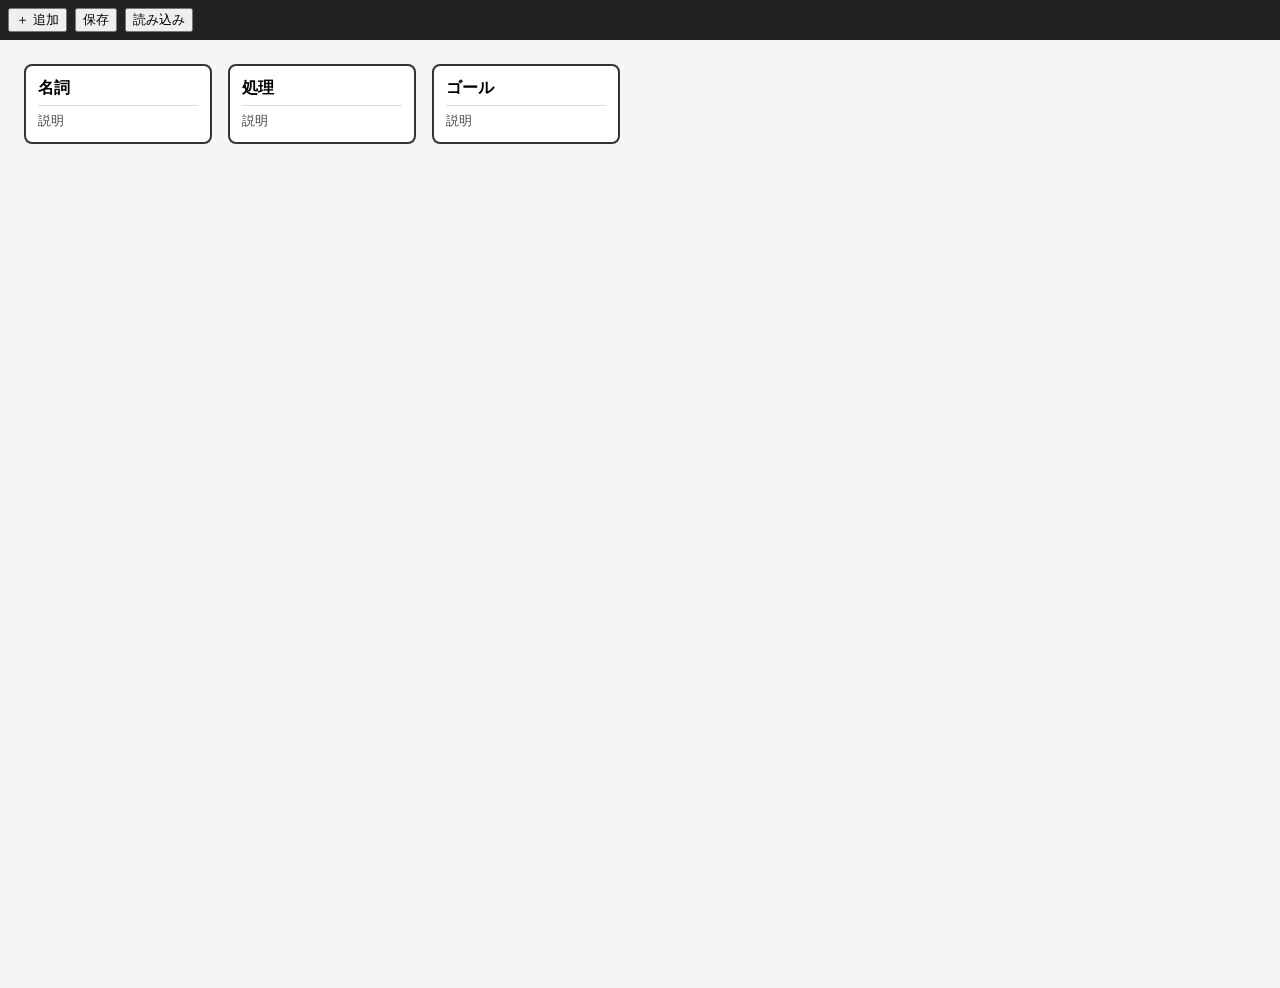
==== index.htm @ 6ad39214 "Add initial HTML structure and functionality" ====
<!DOCTYPE html>
<html lang="ja">
<head>
  <meta charset="UTF-8" />
  <title>語順メモ</title>
  <style>
    body { font-family: sans-serif; margin: 0; }
    #toolbar {
      background: #222; color: white; padding: 8px;
      display: flex; gap: 8px; align-items: center;
    }
    #area {
      display: flex;
      align-items: flex-start;
      gap: 16px;
      padding: 24px;
      background: #f5f5f5;
      min-height: 100vh;
    }
    .block {
      background: white;
      border: 2px solid #333;
      border-radius: 8px;
      padding: 12px;
      width: 160px;
      cursor: grab;
      user-select: none;
    }
    .title {
      font-weight: bold;
      margin-bottom: 6px;
    }
    .desc {
      font-size: 13px;
      color: #444;
      border-top: 1px solid #ddd;
      padding-top: 6px;
    }
  </style>
</head>
<body>
  <div id="toolbar">
    <button id="add">＋ 追加</button>
    <button id="save">保存</button>
    <button id="load">読み込み</button>
  </div>

  <div id="area"></div>

  <script>
    const area = document.getElementById("area");
    const addBtn = document.getElementById("add");
    const saveBtn = document.getElementById("save");
    const loadBtn = document.getElementById("load");

    let dragged = null;

    function addBlock(title = "名前", desc = "説明") {
      const block = document.createElement("div");
      block.className = "block";
      block.draggable = true;

      const titleDiv = document.createElement("div");
      titleDiv.className = "title";
      titleDiv.textContent = title;
      titleDiv.contentEditable = true;

      const descDiv = document.createElement("div");
      descDiv.className = "desc";
      descDiv.textContent = desc;
      descDiv.contentEditable = true;

      block.appendChild(titleDiv);
      block.appendChild(descDiv);

      block.addEventListener("dragstart", () => dragged = block);
      block.addEventListener("dragover", e => e.preventDefault());
      block.addEventListener("drop", () => {
        if (!dragged || dragged === block) return;
        const nodes = Array.from(area.children);
        const draggedIndex = nodes.indexOf(dragged);
        const targetIndex = nodes.indexOf(block);
        if (draggedIndex < targetIndex) {
          area.insertBefore(dragged, block.nextSibling);
        } else {
          area.insertBefore(dragged, block);
        }
      });

      area.appendChild(block);
    }

    saveBtn.addEventListener("click", () => {
      const data = Array.from(area.children).map(block => ({
        title: block.querySelector('.title').textContent,
        desc: block.querySelector('.desc').textContent
      }));
      localStorage.setItem('blocks', JSON.stringify(data));
      alert('保存しました');
    });

    loadBtn.addEventListener("click", () => {
      const raw = localStorage.getItem('blocks');
      if (!raw) return alert('データがありません');
      area.innerHTML = '';
      JSON.parse(raw).forEach(b => addBlock(b.title, b.desc));
    });

    addBtn.addEventListener("click", () => addBlock());

    // 初期表示
    if (localStorage.getItem('blocks')) {
      loadBtn.click();
    } else {
      addBlock("名詞", "説明");
      addBlock("処理", "説明");
      addBlock("ゴール", "説明");
    }
  </script>
</body>
</html>
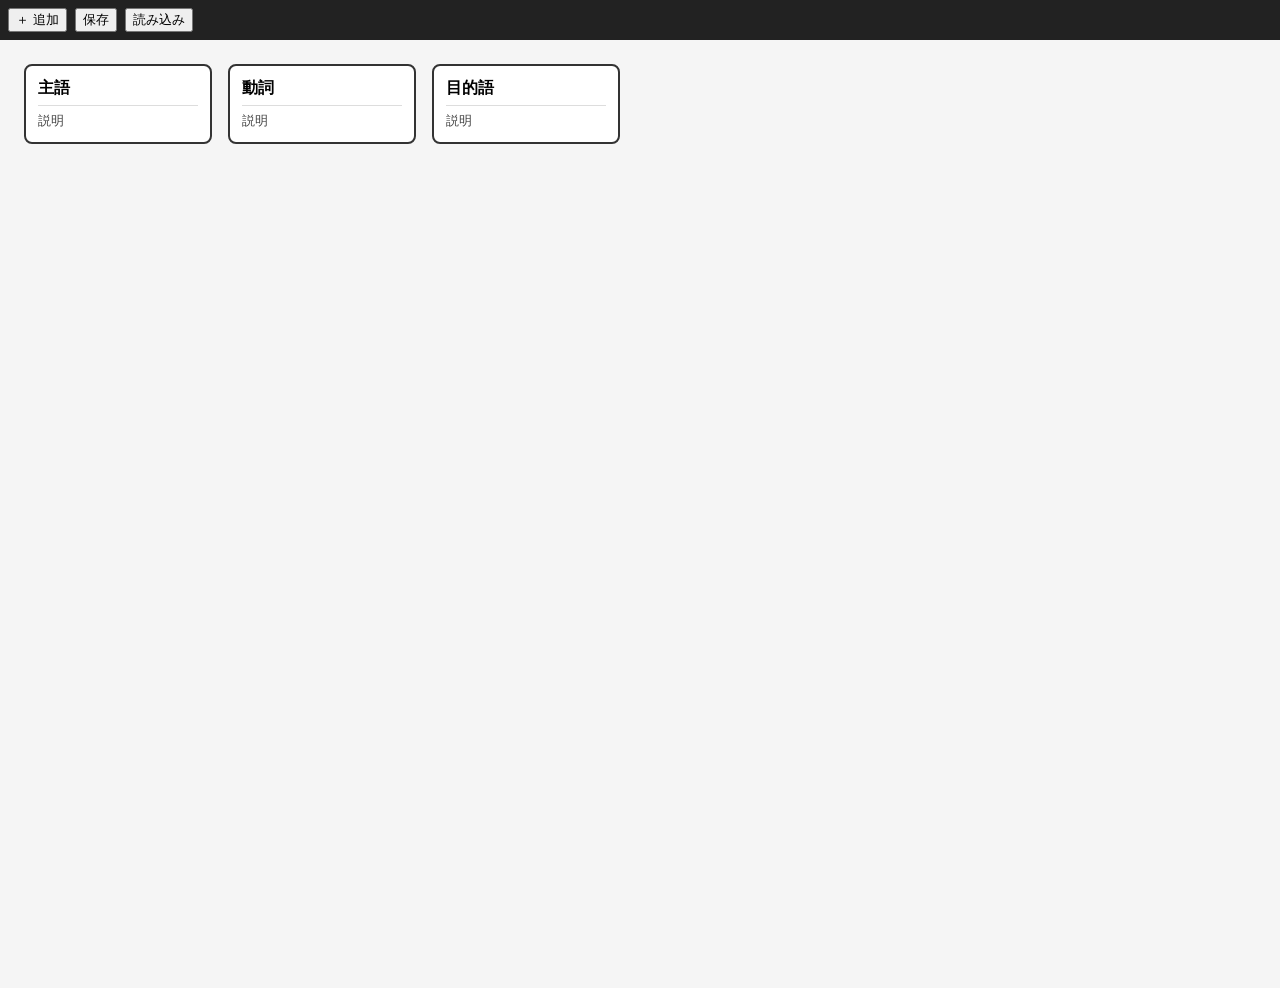
==== commit 2a3b3739: "Update initial blocks added on load" ====
--- a/index.htm
+++ b/index.htm
@@ -112,9 +112,9 @@
     if (localStorage.getItem('blocks')) {
       loadBtn.click();
     } else {
-      addBlock("名詞", "説明");
-      addBlock("処理", "説明");
-      addBlock("ゴール", "説明");
+      addBlock("主語", "説明");
+      addBlock("動詞", "説明");
+      addBlock("目的語", "説明");
     }
   </script>
 </body>
